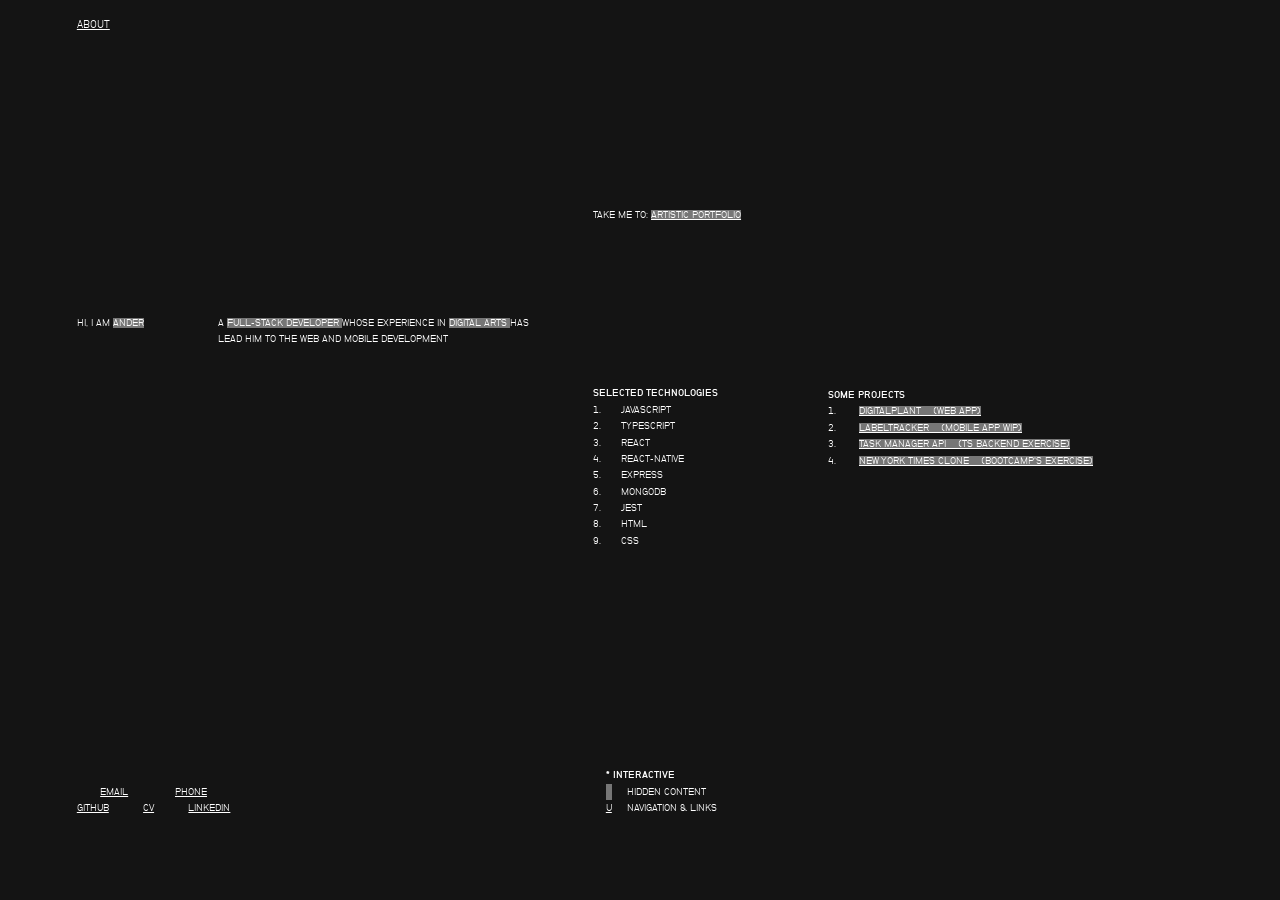
==== index.html @ 5b93cc66 "minorFix" ====
<!DOCTYPE html>
<html lang="en">

<head>
    <meta charset="UTF-8">
    <meta name="viewport" content="width=device-width, height=device-height, initial-scale=1.0">
    <meta name="description"
        content="Ander Vallejo Larre's portfolio showcasing full-stack web and mobile development projects, skills, and contact details.">
    <meta name="keywords"
        content="Ander Vallejo Larre, full-stack developer, web developer, mobile developer, portfolio, JavaScript, React, Express, MongoDB">
    <meta name="author" content="Ander Vallejo Larre">
    <meta name="robots" content="index, follow">
    <meta property="og:title" content="Ander Vallejo Larre | Full-Stack Developer Portfolio">
    <meta property="og:description"
        content="Explore Ander Vallejo Larre's portfolio, projects, and experience in web and mobile development.">
    <meta property="og:type" content="website">
    <meta property="og:locale" content="en_US">
    <meta name="twitter:card" content="summary_large_image">
    <meta name="twitter:title" content="Ander Vallejo Larre | Full-Stack Developer Portfolio">
    <meta name="twitter:description"
        content="Explore Ander Vallejo Larre's portfolio, projects, and experience in web and mobile development.">
    <title>Ander Vallejo Larre | Full-Stack Developer</title>
    <link rel="stylesheet" href="styles.css">
</head>

<body>
    <nav>
        <a href="./about.html">ABOUT</a>
    </nav>

    <main>
        <section>
            <p>HI, I AM <span class="hover1">ANDER<img src="./images/VFront1.jpg" alt="profile-pic"
                        class="profilePic"></span></p>

        </section>
        <section>
            <p class="rootLine">A <span class="hover2">FULL-STACK DEVELOPER<svg class="l-shape" viewBox="0 0 120 80"
                        fill="none" xmlns="http://www.w3.org/2000/svg">
                        <line x1="0" y1="0" x2="0" y2="15" stroke="currentColor" stroke-width="2" />
                        <line x1="0" y1="15" x2="160" y2="15" stroke="currentColor" stroke-width="1" />
                    </svg>
                    <svg class="straight" viewBox="0 0 60 40" fill="none" xmlns="http://www.w3.org/2000/svg">
                        <line x1="0" y1="0" x2="13" y2="0" stroke="currentColor" stroke-width="1" />
                    </svg>
                    <svg class="straightDown" viewBox="0 0 40 40" fill="none" xmlns="http://www.w3.org/2000/svg">
                        <line x1="0" y1="0" x2="0" y2="8" stroke="currentColor" stroke-width="1" />
                    </svg>
                    <svg class="straightDown2" viewBox="0 0 40 40" fill="none" xmlns="http://www.w3.org/2000/svg">
                        <line x1="0" y1="0" x2="0" y2="10" stroke="currentColor" stroke-width="1" />
                    </svg>
                </span> WHOSE EXPERIENCE IN
                <span class="hover3">DIGITAL ARTS<svg class="l-shape2" viewBox="0 0 60 40" fill="none"
                        xmlns="http://www.w3.org/2000/svg">
                        <line x1="0" y1="0" x2="40" y2="0" stroke="currentColor" stroke-width="2" />
                        <line x1="0" y1="0" x2="0" y2="20" stroke="currentColor" stroke-width="2" />
                    </svg>
                    <svg class="straightDown3" viewBox="0 0 40 40" fill="none" xmlns="http://www.w3.org/2000/svg">
                        <line x1="0" y1="0" x2="0" y2="20" stroke="currentColor" stroke-width="1" />
                    </svg></span> HAS LEAD HIM TO THE WEB AND MOBILE DEVELOPMENT
            </p>
        </section>
        <section class="underAbove">
            <div class="aboveRootLine">
                <p class="hover4">TAKE ME TO:&nbsp</p><a href="https://www.andervallejolarre.com/" target="_blank"><span
                        class="hover4">
                        ARTISTIC PORTFOLIO<img src="./images/artist_portfolio.png" alt="artist-portfolio"
                            class="artPortPic"></span></a>
            </div>
            <ol class="underRootLine">
                <h4>SELECTED TECHNOLOGIES</h4>
                <li>JAVASCRIPT</li>
                <li>TYPESCRIPT</li>
                <li>REACT</li>
                <li>REACT-NATIVE</li>
                <li>EXPRESS</li>
                <li>MONGODB</li>
                <li>JEST</li>
                <li>HTML</li>
                <li>CSS</li>
            </ol>
        </section>
        <section>
            <ol class="secondUnderRootLine">
                <h4>SOME PROJECTS</h4>
                <li class="projectList">
                    <a href="https://whenplantssing.com" target="_blank">
                        <span class="hover5">DIGITALPLANT &nbsp&nbsp (WEB APP)<img
                                src="./images/DigitalPlant_screen.png" alt="web-app" class="projectPic"></span></a>
                </li>
                <li class="projectList">
                    <a href="https://github.com/andervallejolarre/mobile_app_project" target="_blank">
                        <span class="hover6">LABELTRACKER &nbsp&nbsp (MOBILE APP WIP)<img src="./images/Mobile-app.png"
                                alt="mobile-app" class="projectPic2"></span></a>

                </li>
                <li class="projectList">
                    <a href="https://github.com/andervallejolarre/task_manager_api" target="_blank">
                        <span class="hover7">TASK MANAGER API &nbsp&nbsp (TS BACKEND EXERCISE)<img src="./images/task_manager_api.png"
                                alt="api" class="projectPic3"></span></a>

                </li>
                <li class="projectList">
                    <a href="https://github.com/andervallejolarre/04_ny_times" target="_blank">
                        <span class="hover8">NEW YORK TIMES CLONE &nbsp&nbsp (BOOTCAMP'S EXERCISE)<img
                                src="./images/ny_times.png" alt="front-end-exercise" class="projectPic4"></span></a>
                </li>
            </ol>
        </section>
    </main>

    <footer>
        <section>
            <div class="footLinks">
                <a href="mailto:ander.vallejo.larre@gmail.com" target="_blank">EMAIL</a>
                <a href="tel:+34671788030">PHONE</a>
            </div>
            <div class="footLinks">
                <a href="https://github.com/andervallejolarre" target="_blank">GITHUB</a>
                <a href="./cv.html">CV</a>
                <a href="https://www.linkedin.com/in/ander-vallejo-larre-74938b141/" target="_blank">LINKEDIN</a>
            </div>
        </section>
        <ul>
            <h4>* INTERACTIVE</h4>
            <li class="interactive">
                <span>&nbsp&nbsp</span>
                <p>HIDDEN CONTENT</p>
            </li>
            <li class="interactive">
                <p><u>U</u></p>
                <p>NAVIGATION & LINKS</p>
            </li>
        </ul>

    </footer>
</body>

</html>
---- styles.css ----
/* ###################### FONT FACES ###################### */
@font-face {
    font-family: 'NB Grotesk';
    src: url('./fonts/NBGrotesk-45Mager.ttf') format('truetype');
    font-weight: 300;
    font-style: normal;
}

@font-face {
    font-family: 'NB Grotesk';
    src: url('./fonts/NBGrotesk-45RMager.ttf') format('truetype');
    font-weight: 300;
    font-style: italic;
}

@font-face {
    font-family: 'NB Grotesk';
    src: url('./fonts/NBGrotesk-55Normal.ttf') format('truetype');
    font-weight: 400;
    font-style: normal;
}

@font-face {
    font-family: 'NB Grotesk';
    src: url('./fonts/NBGrotesk-55RNormal.ttf') format('truetype');
    font-weight: 400;
    font-style: italic;
}

@font-face {
    font-family: 'NB Grotesk';
    src: url('./fonts/NBGrotesk-65Halbfett.ttf') format('truetype');
    font-weight: 600;
    font-style: normal;
}

@font-face {
    font-family: 'NB Grotesk';
    src: url('./fonts/NBGrotesk-65RHalbfett.ttf') format('truetype');
    font-weight: 600;
    font-style: italic;
}

@font-face {
    font-family: 'NB Grotesk';
    src: url('./fonts/NBGrotesk-75Fett.ttf') format('truetype');
    font-weight: 700;
    font-style: normal;
}

@font-face {
    font-family: 'NB Grotesk';
    src: url('./fonts/NBGrotesk-75RFett.ttf') format('truetype');
    font-weight: 700;
    font-style: italic;
}

/* ###################### GLOBAL STYLES ######################### */
* {
    margin: 0;
    padding: 0;
    box-sizing: border-box;
}

body {
    font-family: 'NB Grotesk', sans-serif;
    font-size: clamp(0.5rem, 0.8vw, 0.9rem);
    line-height: 1.6;
    background-color: rgb(20, 20, 20);
    color: white;

    ul,
    ol {
        list-style-position: inside;
    }

    a {
        color: #fff;
        font-weight: 500;
        transition: color 0.3s ease;
    }

    a:hover {
        color: rgb(118, 118, 118);
    }

    span {
        background-color: rgb(118, 118, 118);
        text-decoration: none;
    }

    span:hover {
        background-color: rgb(225, 225, 225);
        color: rgb(20, 20, 20);
        transition: color 0.3s ease;
    }
}

/* ###################### NAVIGATION ######################### */
nav {
    background-color: rgb(20, 20, 20);
    padding: 1rem 0;
    margin-left: 6%;
    position: sticky;
    top: 0;
    z-index: 100;
    max-height: 5vh;

    a {
        font-size: clamp(0.7rem, 0.8vw, 1.2rem);
    }
}

/* ###################### GLOBAL MAIN ###################### */
main {
    height: 78vh;
    max-width: 1440px;
    margin: 0 6%;
    display: grid;
    grid-template-columns: 3fr 8fr 5fr 8fr;

    /* ###################### HOME ######################### */

    .hover1 {
        position: relative;
    }

    .profilePic {
        display: none;
        position: absolute;
        top: 10vh;
        width: 450%;
    }

    .hover1:hover .profilePic {
        display: block;
    }

    section {
        height: 78vh;

        p {
            position: relative;
            top: 30vh;
        }

        .hover2 {
            position: relative;
        }

        .l-shape {
            display: none;
            position: absolute;
            top: 8vh;
            left: 8vw;
            width: 150%;
        }

        .hover2:hover .l-shape {
            display: block;
            color: #fff;
        }

        .straight {
            display: none;
            position: absolute;
            top: 12vh;
            left: 42vw;
            width: 150%;
        }

        .hover2:hover .straight {
            display: block;
            color: #fff;
        }

        .straightDown,
        .straightDown2,
        .straightDown3 {
            display: none;
            position: absolute;
            top: 35vh;
            left: 51vw;
            width: 120%;
        }

        .hover3 {
            position: relative;
        }

        .l-shape2 {
            display: none;
            position: absolute;
            top: -11vh;
            left: 1vw;
            width: 150%;
        }

        .hover3:hover .l-shape2 {
            display: block;
            color: #fff;
        }

        li {
            display: flex;
            gap: 20px;
            counter-increment: my-counter;
        }

        li::before {
            content: counter(my-counter) ".";
            flex-shrink: 0;
        }

        .rootLine {
            padding-right: 10%;
        }

        .aboveRootLine {
            position: relative;
            top: 18vh;
            display: flex;

            p {
                position: relative;
                top: auto;
            }
        }

        .underRootLine {
            position: relative;
            top: 36vh;
        }

        .secondUnderRootLine {
            position: relative;
            top: 38vh;
        }

        .hover4,
        .hover5,
        .hover6,
        .hover7,
        .hover8 {
            position: relative;
        }

        .artPortPic {
            display: none;
            position: absolute;
            width: 300%;
            top: -20vh;
            right: -30vw;
        }

        .hover4:hover .artPortPic {
            display: block;
        }

        .projectPic {
            display: none;
            position: absolute;
            top: 14vh;
            width: 250%;
            right: -16vw;
        }

        .hover5:hover .projectPic {
            display: block;
        }

        .projectPic2 {
            display: none;
            position: absolute;
            top: 8vh;
            width: 250%;
            right: -16vw;
        }

        .hover6:hover .projectPic2 {
            display: block;
        }

        .projectPic3 {
            display: none;
            position: absolute;
            top: 8vh;
            width: 200%;
            right: -12vw;
        }

        .hover7:hover .projectPic3 {
            display: block;
        }

        .projectPic4 {
            display: none;
            position: absolute;
            top: 7vh;
            width: 130%;
            right: -5vw;
        }

        .hover8:hover .projectPic4 {
            display: block;
        }

        .projectList {
            display: grid;
            grid-template-columns: 1fr 11fr;
            gap: 0px;
        }
    }
}

/* ###################### FOOTER ###################### */

footer {
    background-color: rgb(20, 20, 20);
    color: white;
    text-align: start;
    align-items: end;
    justify-content: space-between;
    margin: 2em 44% 1em 6%;
    max-height: 17vh;
    display: flex;

    .footLinks {
        width: 12vw;
        display: flex;
        justify-content: space-between;
    }

    .footLinks:first-child {
        justify-content: space-around;
    }

    ul {
        list-style: none;

        .interactive {
            display: flex;
            gap: 15px;
        }
    }
}

/* ###################### ABOUT ######################### */

.aboutPage {
    height: 78vh;
    max-width: 1440px;
    margin: 0 6%;
    display: grid;
    grid-template-columns: 1fr 1fr;

    section {
        display: grid;
        grid-template-columns: 3fr 9fr;
        gap: 2vh;

        h2 {
            margin-top: 2em;
        }

        h3 {
            margin: 0 0 2em 1em;
        }


        li {
            display: flex;
            gap: 10px;
            counter-increment: none;
        }

        li::before {
            content: "—";
            flex-shrink: 0;
        }

        p {
            position: static;
            top: auto;
            margin-bottom: 1em;
            padding-right: 2em;
        }
    }

    .background {
        border-left: 1px solid grey;
        padding-left: 2em;
    }

    .stack-container {
        display: flex;
        flex-wrap: wrap;
        gap: 2vw;

        span {
            background-color: transparent;
        }

        span:hover {
            background-color: transparent;
            color: inherit;
            transition: none;
        }
    }

    .primary {
        /* your strongest style — bigger, brighter */
        font-weight: 700;
        font-size: small;
    }

    .secondary {
        /* medium weight */
        font-size: 110%;
        text-decoration: none;
    }
}

.tech {
    margin: 2em 38% 1em 6%;
}

/* ###################### CV ######################### */

.cvBody {
    background-color: rgb(20, 20, 20);

    nav {
        display: flex;
        justify-content: space-between;
        margin-right: 10%;

        div {
            a {
                margin-right: 3em;
            }
        }
    }

    p {
        position: static;
    }

    section {
        height: auto;

    }
}

nav .printButton {
    background-color: rgb(118, 118, 118);
    border: 0;
    color: inherit;
    font: inherit;
    cursor: pointer;
}

main.cvPage {
    height: auto;
    max-width: 1440px;
    margin: 0 6% 4rem;
    display: block;
}

.cvIntro {
    display: grid;
    gap: 1.5rem;
    padding: 2rem 0 1.5rem;
    border-bottom: 1px solid rgba(255, 255, 255, 0.18);
}

.cvIntro h1 {
    font-size: clamp(1.5rem, 4vw, 3.2rem);
    line-height: 0.95;
    max-width: 14ch;
}

.eyebrow {
    letter-spacing: 0.2em;
    text-transform: uppercase;
    opacity: 0.7;
}

.lead {
    max-width: 80ch;
    font-size: clamp(1rem, 1.2vw, 1.2rem);
}

.cvMeta {
    display: flex;
    flex-wrap: wrap;
    gap: 1rem 2rem;
}

.cvGrid {
    display: grid;
    grid-template-columns: repeat(2, minmax(0, 1fr));
    gap: 1.5rem;
    padding-top: 1.5rem;
}

article {
    border: 1px solid rgba(255, 255, 255, 0.15);
    padding: 1.25rem;
    min-height: 100%;
    font-size: clamp(0.6rem, 1vw, 1rem);

    p:last-child {
        margin-top: 1em;
    }
}

article h2 {
    margin-bottom: 1rem;
    letter-spacing: 0.12em;
    text-transform: uppercase;
}

article h3 {
    margin-bottom: 0.35rem;
}

.cvItem+.cvItem {
    margin-top: 1rem;
}

.languageList {
    display: block;
    gap: 0.5rem 1rem;
    font-size: clamp(0.8rem, 1vw, 1rem);
    list-style: none;

    li {
        display: grid;
        grid-template-columns: 3fr 6fr 3fr;
        justify-content: space-between;
        margin-bottom: 2em;
        justify-items: center;
        align-items: center;

        .bar {
            -webkit-appearance: none;
            appearance: none;
            width: 100%;
            height: 0.5rem;
            border: 0;
            border-radius: 999px;
            overflow: hidden;
            background-color: rgb(118, 118, 118);
            accent-color: white;
        }

        .bar::-webkit-progress-bar {
            background-color: rgb(118, 118, 118);
            border-radius: 999px;
        }

        .bar::-webkit-progress-value {
            background-color: white;
            border-radius: 999px;
        }

        .bar::-moz-progress-bar {
            background-color: white;
            border-radius: 999px;
        }
    }
}

.languageList li::before {
    content: none;
    margin-right: 0.5rem;
}

.skillList {
    margin: 2rem;
    display: grid;
    grid-template-columns: 1fr 1fr;
    gap: 1rem 1rem;
    font-size: clamp(0.8rem, 1vw, 1rem);
    list-style: none;
}

.skillList li::before {
    content: "—";
    margin-right: 0.5rem;
}

.jobs {
    grid-column: 1 / -1;
}

.hobbies {
    grid-column: 1 / -1;
}

.hobbyList {
    display: flex;
    gap: 0.5rem 1rem;
    font-size: clamp(0.8rem, 1vw, 1rem);
    list-style: none;
    justify-content: space-between;
    text-transform: uppercase;
}

.hobbyList li::before {
    content: none;
    margin-right: 0.5rem;
}

/* ###################### MEDIA QUERIES ######################*/

/* ######################## TABLETS ##########################*/

@media (max-width: 890px) {

    /* HOME */

    body {
        font-size: clamp(0.5rem, 1.4vw, 1rem);

    }

    nav {
        margin-left: 3%;

        a {
            font-size: clamp(0.7rem, 1.4vw, 1rem);
        }
    }

    main {
        height: 80vh;
        margin: 0 3%;
        display: grid;
        grid-template-columns: 3fr 8fr 5fr;

        .profilePic {
            top: 10vh;
            width: 500%;
        }

        section {
            height: 40vh;

            p {
                top: 15vh;
            }

            .aboveRootLine {
                top: 8vh;
            }

            .underRootLine {
                top: 25vh;
            }

            .l-shape {
                top: 12vh;
                left: 12vw;
            }

            .hover2:hover .straight {
                display: none;
            }

            .straightDown {
                top: 36vh;
                left: 51vw;
            }

            .hover2:hover .straightDown {
                display: block;
                color: #fff;
            }

            .l-shape2 {
                top: -6vh;
                left: 4vw;
                width: 100%;
            }

            .hover4 {
                text-decoration: none;
                color: #fff;
                font-weight: 500;
                transition: color 0.3s ease;
                background-color: transparent;
            }

            .hover4:hover .artPortPic {
                display: none;
            }

            .projectPic {
                top: -10vh;
                right: 25vw;
                width: 240%;
            }

            .projectPic2 {
                top: -15vh;
                right: 27vw;
                width: 200%;
            }

            .projectPic3 {
                top: -15vh;
                right: 18vw;
                width: 540%;
            }
        }

        section:last-child {
            grid-column: 3/4;
            grid-row: 2;
            top: 0vh;

            .secondUnderRootLine {
                top: 20vh;
            }
        }
    }

    footer {
        margin: 2em 17% 1em 6%;

        .footLinks {
            width: 24vw;
        }
    }

    /* ABOUT */

    .aboutPage {
        margin: 0 3%;
        display: block;
        height: 100%;

        section {
            height: auto;
            grid-template-columns: 3fr 8fr;
            margin-bottom: 3em;

            h3 {
                margin: 0 0 2em 0;
            }

            p {
                padding-right: 3em;
            }
        }

        .background {
            border-left: none;
            padding-left: 0;
        }

        .stack-container {
            padding-right: 3em;
        }
    }

    .tech {
        margin: 4em 28% 1em 3%;
    }

    /* CV */

    .cbBody {
        main.cvPage {
            margin: 0 3% 3rem;
        }

        .profile {
            grid-column: 1 / -1;
        }

        .languages {
            grid-column: 1;
            grid-row: 4;
        }

        .education {
            grid-column: 1 / -1;
            grid-row: 2;
        }

        .skills {
            grid-column: 2;
            grid-row: 4;

            .skillList {
                grid-template-columns: 1fr;
                gap: 0.5rem 1rem;
            }
        }

        .jobs {
            grid-column: 1 / -1;
            grid-row: 3;
        }

        .hobbies {
            grid-column: 1 / -1;
        }
    }
}

/* ######################## MOBILE ##########################*/

@media (max-width: 580px) {

    /* HOME */

    body {
        font-size: clamp(0.5rem, 2.6vw, 1.2rem);
    }

    nav {
        margin-left: 6%;

        a {
            font-size: clamp(0.7rem, 2.6vw, 1.2rem);
        }
    }

    main {
        height: auto;
        margin: 0 7%;
        display: block;

        section {
            display: block;
            height: 35vh;

            p {
                display: inline-block;
                top: auto;
            }

            .hover2:hover .l-shape {
                display: none;
            }

            .hover2:hover .straight {
                display: none;
            }

            .straightDown {
                top: 15vh;
                left: 10vw;
                width: 180%;
            }

            .straightDown2 {
                display: none;
                top: 67vh;
                left: 9vw;
                width: 120%;
            }

            .hover2:hover .straightDown {
                display: block;
                color: #fff;
            }

            .hover2:hover .straightDown2 {
                display: block;
                color: #fff;
            }

            .hover3:hover .l-shape2 {
                display: none;
            }

            .straightDown3 {
                top: 15vh;
                left: 5vw;
                width: 180%;
            }

            .hover3:hover .straightDown3 {
                display: block;
                color: #fff;
            }

            .hover4 {
                text-decoration: none;
                color: #fff;
                font-weight: 500;
                transition: color 0.3s ease;
                background-color: transparent;
            }

            .hover4:hover .artPortPic {
                display: none;
            }
        }

        section:first-child {
            display: flex;
            height: 50vh;

            p {
                display: static;
                top: 10vh;
            }

            .hover1 {
                position: relative;
            }

            .profilePic {
                display: none;
                position: absolute;
                top: -10vh;
                width: 45vw;
                margin-left: 15vw;
            }

            .hover1:hover .profilePic {
                display: inline-block;
            }
        }

        .underAbove {
            display: grid;
            grid-template-columns: 1fr 1fr;

            .aboveRootLine {
                grid-column: 2;
                grid-row: 1;
                display: inline-block;
                top: auto;
            }

            .underRootLine {
                grid-column: 1;
                grid-row: 1;
                display: inline-block;
                top: auto;
            }
        }

        section:last-child {
            height: 72vh;
            margin-top: 10vh;

            .secondUnderRootLine {
                top: auto;

                .projectList {
                    grid-template-columns: 1fr 6fr 5fr;
                }

                .projectPic {
                    position: absolute;
                    top: 15vh;
                    right: -47vw;
                    width: 85vw;
                }

                .projectPic2 {
                    position: absolute;
                    top: 10vh;
                    right: -41vw;
                    width: 85vw;
                }

                .projectPic3 {
                    position: absolute;
                    top: 8vh;
                    right: -49vw;
                    width: 85vw;
                }
            }
        }
    }

    footer {
        margin: 2em 10% 3em 7%;

        .footLinks {
            width: 35vw;
        }

    }

    /* ABOUT */

    .aboutPage {
        margin: 0 3%;
        display: block;
        height: 100%;

        section:first-child {
            height: auto;
            display: grid;
            grid-template-columns: 3fr 8fr;
        }

        section {
            height: auto;
            display: grid;
            grid-template-columns: 3fr 8fr;
            margin-bottom: 3em;

            h3 {
                margin: 0 0 2em 0;
            }

            p {
                padding-right: 1em;
            }
        }

        section:last-child {
            height: auto;
        }

        .background {
            border-left: none;
            padding-left: 0;
        }

        .stack-container {
            padding-right: 1em;
        }
    }

    .tech {
        margin: 4em 8% 3em 3%;
    }

    /* CV */

    .cvBody {
        .cvPage {
            padding-bottom: 2rem;

            .cvIntro {
                display: grid;
            }

            .cvGrid {
                grid-template-columns: 1fr;
                width: 100%;
                min-width: 0;
                gap: 1rem;

                article {
                    min-height: auto;
                    min-width: 0;
                    width: 100%;
                    font-size: clamp(0.7rem, 3vw, 1rem);
                    overflow-wrap: anywhere;
                    word-break: break-word;

                    p,
                    li,
                    h2,
                    h3 {
                        overflow-wrap: anywhere;
                        word-break: break-word;
                    }
                }

                .languages {
                    grid-row: 5;

                    .languageList {
                        margin: 0;

                        li {
                            grid-template-columns: minmax(0, 1fr);
                            justify-items: start;
                            gap: 0.5rem;
                            text-align: left;

                            .bar {
                                width: 100%;
                            }
                        }
                    }
                }

                .education {
                    grid-row: 2;
                }

                .skills {
                    grid-column: 1;
                    grid-row: 4;

                    .skillList {
                        margin: 0;
                        grid-template-columns: 1fr;
                        gap: 0.35rem 0;
                    }

                    .skillList li {
                        min-width: 0;
                    }
                }

                .jobs {
                    grid-row: 3;
                }

                .hobbies {
                    grid-row: 6;

                    .hobbyList {
                        margin: 0;
                        flex-wrap: wrap;
                        justify-content: flex-start;
                        gap: 0.5rem 1rem;
                    }
                }
            }
        }
    }
}

/* ######################## PRINT CV ##########################*/

@media print {
    @page {
        margin: 10mm;
    }

    * {
        -webkit-print-color-adjust: exact;
        print-color-adjust: exact;
    }

    body,
    .cvBody {
        background: #fff !important;
        color: #000 !important;
        font-size: 10pt;
        line-height: 1.35;
    }

    nav,
    .printButton {
        display: none !important;
    }

    main.cvPage {
        margin: 3em;
        max-width: none;
    }

    .cvIntro {
        padding: 0 0 8pt;
        margin-bottom: 8pt;
        gap: 0.35rem;
        border-bottom: 1px solid #111;
    }

    .cvIntro h1 {
        max-width: none;
        font-size: 18pt;
        line-height: 1;
    }

    .lead {
        max-width: none;
        font-size: 10.5pt;
    }

    .cvMeta {
        gap: 0.25rem 0.9rem;
        font-size: 9pt;
    }

    .cvGrid {
        display: grid;
        grid-template-columns: repeat(2, minmax(0, 1fr));
        gap: 0.9rem;
        padding-top: 0.85rem;
    }

    .cvGrid article {
        border: 1px solid #ccc;
        padding: 8pt 9pt;
        min-height: auto;
        break-inside: avoid;
        page-break-inside: avoid;
        font-size: 9.5pt;
    }

    .cvGrid article h2 {
        margin-bottom: 0.6rem;
        font-size: 9.5pt;
    }

    .cvGrid article h3 {
        font-size: 9.5pt;
    }

    .profile,
    .education,
    .jobs,
    .hobbies {
        grid-column: 1 / -1;
    }

    .languages {
        grid-column: 1;
    }

    .skills {
        grid-column: 2;
    }

    .cvGrid .skills .skillList {
        margin: 0;
        grid-template-columns: 1fr;
        gap: 0.25rem 0;
    }

    .cvGrid .languages .languageList {
        margin: 0;
    }

    .cvGrid .languages .languageList li {
        grid-template-columns: 3fr 6fr 3fr;
        gap: 0.5rem;
        margin-bottom: 0.6rem;
        justify-items: center;
        font-size: 9.5pt;
    }

    .cvGrid .languages .languageList .bar {
        height: 0.4rem;
    }

    .cvGrid .hobbies .hobbyList {
        margin: 0;
        flex-wrap: wrap;
        justify-content: flex-start;
        gap: 0.35rem 0.9rem;
        text-transform: none;
    }

    a {
        color: inherit !important;
        text-decoration: none;
    }
}
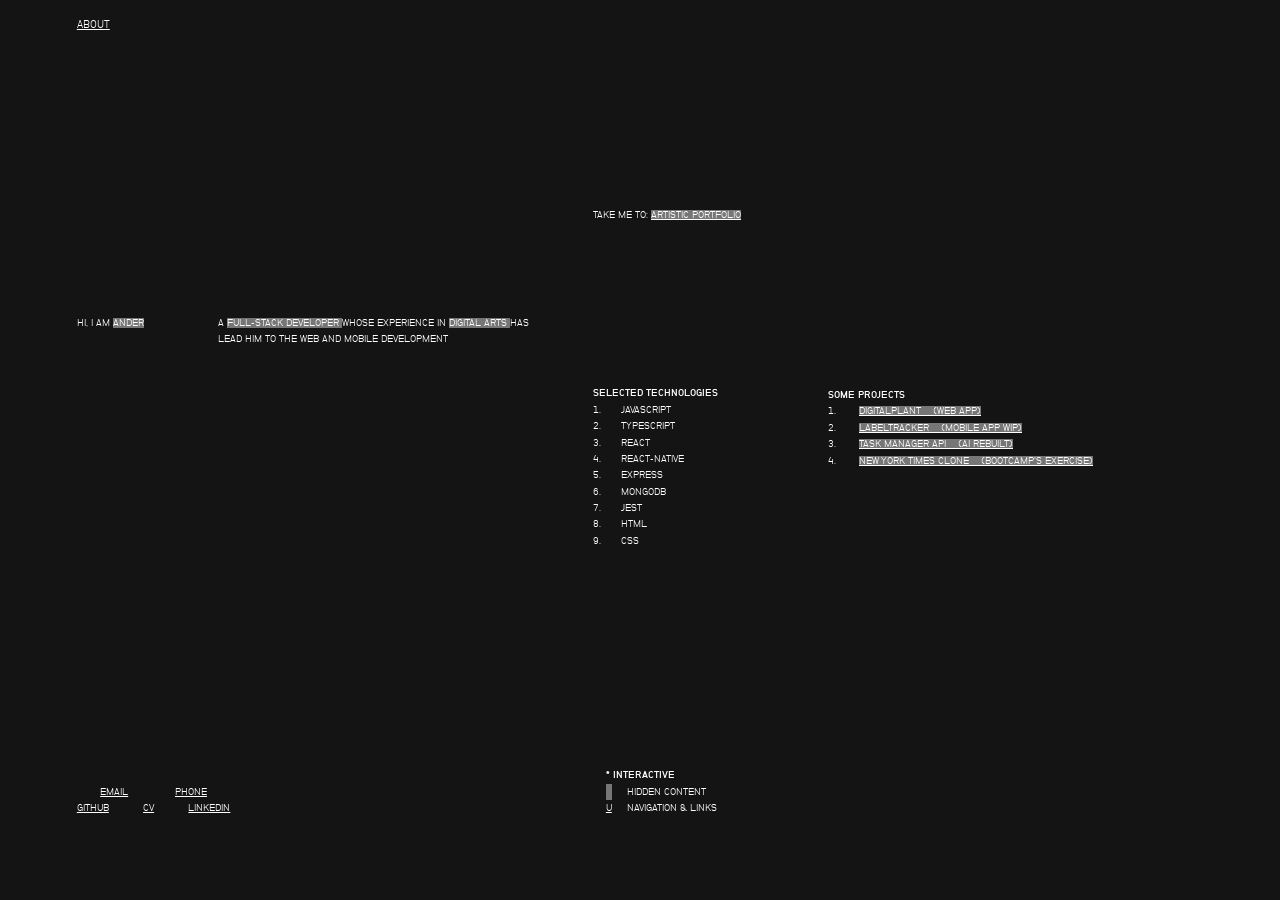
==== commit 7f49ad72: "addedAI" ====
--- a/index.html
+++ b/index.html
@@ -84,7 +84,7 @@
             <ol class="secondUnderRootLine">
                 <h4>SOME PROJECTS</h4>
                 <li class="projectList">
-                    <a href="https://whenplantssing.com" target="_blank">
+                    <a href="./project1.html">
                         <span class="hover5">DIGITALPLANT &nbsp&nbsp (WEB APP)<img
                                 src="./images/DigitalPlant_screen.png" alt="web-app" class="projectPic"></span></a>
                 </li>
@@ -95,8 +95,8 @@
 
                 </li>
                 <li class="projectList">
-                    <a href="https://github.com/andervallejolarre/task_manager_api" target="_blank">
-                        <span class="hover7">TASK MANAGER API &nbsp&nbsp (TS BACKEND EXERCISE)<img src="./images/task_manager_api.png"
+                    <a href="https://github.com/andervallejolarre/task_manager_api_ai" target="_blank">
+                        <span class="hover7">TASK MANAGER API &nbsp&nbsp (AI REBUILT)<img src="./images/task_manager_api.png"
                                 alt="api" class="projectPic3"></span></a>
 
                 </li>
--- a/styles.css
+++ b/styles.css
@@ -613,6 +613,236 @@
     margin-right: 0.5rem;
 }
 
+/* ###################### PROJECT 1 PAGE ###################### */
+.project1Page {
+    font-size: clamp(0.85rem, 1vw, 1.05rem);
+    display: flex;
+    flex-direction: column;
+    align-items: center;
+
+    nav {
+        display: block;
+        width: 100%;
+
+        a {
+            margin-right: 3em;
+        }
+    }
+
+    main {
+        height: 100%;
+        display: block;
+        min-height: auto;
+        justify-content: center;
+        padding: 2rem 6% 4rem;
+        margin: 0;
+    }
+
+    section {
+        display: block;
+    }
+
+    h3 {
+        margin: 1.5rem 0 0.75rem 0;
+        font-size: clamp(1rem, 1.3vw, 1.3rem);
+        text-transform: uppercase;
+        font-weight: 400;
+        font-size: small;
+    }
+
+    p {
+        position: relative;
+        top: auto;
+        margin: 0 0 1rem 0;
+        padding: 0;
+    }
+
+    li {
+        display: block;
+    }
+
+    .header {
+        display: flex;
+        flex-direction: row;
+        justify-content: space-between;
+    }
+
+    footer {
+        width: 100%;
+        margin: 0 0 2em 0;
+        display: flex;
+        flex-direction: row;
+        justify-content: space-around;
+    }
+
+    .introProject1 {
+        margin-bottom: 5em;
+        height: fit-content;
+
+        ul {
+            margin-bottom: 1em;
+
+            li::before {
+                content: "•";
+                /* bullet point real */
+                margin-right: 8px;
+                color: inherit;
+            }
+        }
+
+        .mainImg {
+            margin: 1em 15%;
+            border: 2px solid white;
+            border-radius: 3%;
+            padding: 10px;
+
+        }
+
+
+        .macroArch {
+            display: grid;
+            grid-template-columns: repeat(5, 1fr);
+            grid-template-rows: 3;
+            /*flex-wrap: wrap !important;*/
+            align-items: center;
+            justify-content: center;
+            gap: 1rem;
+            margin: 2rem 0;
+
+            div {
+                display: flex;
+                align-items: center;
+            }
+
+            .line1Pr {
+                grid-row: 3;
+                align-self: center;
+                justify-self: center;
+                text-align: center;
+                margin-bottom: 0;
+                font-size: clamp(0.9rem, 1.4vw, 1.2rem);
+                font-weight: 700;
+            }
+
+            .line1Sec,
+            .line2Sec {
+                margin-bottom: 0;
+            }
+
+            .rowPr {
+                display: grid;
+                grid-template-columns: 1fr 2fr 1fr;
+                grid-row: 3;
+                text-align: center;
+            }
+
+            .rowSec {
+                height: 80%;
+                display: grid;
+                grid-template-rows: repeat(3, 1fr);
+                grid-row: 2;
+                grid-column: 3;
+                justify-content: center;
+                text-align: center;
+            }
+
+            .line2Pr {
+                grid-row: 1;
+                grid-column: 3;
+                font-size: medium;
+                font-weight: 700;
+                text-align: center;
+            }
+        }
+    }
+}
+
+.bodyProject1 {
+    height: fit-content;
+
+    ul {
+        margin-bottom: 1em;
+
+        li::before {
+            content: "•";
+            /* bullet point real */
+            margin-right: 8px;
+            color: inherit;
+        }
+    }
+
+    .featureBreakdown {
+        display: grid;
+        grid-template-columns: 1fr 1fr;
+        gap: 2em;
+        ;
+
+        h2 {
+            grid-column: 1 / span 2;
+        }
+
+        img {
+            max-width: 100%;
+            align-self: center;
+            justify-self: center;
+            border: 2px solid white;
+            border-radius: 3%;
+            padding: 10px;
+        }
+
+        .authImg {
+            max-height: 500px;
+        }
+
+        .actionImg {
+            max-height: 500px;
+        }
+
+        .meters {
+            display: flex;
+            flex-direction: column;
+            gap: 4em;
+
+            .balanceMeter {
+                height: 45%;
+            }
+        }
+    }
+
+    table {
+        border: 1px solid rgb(118, 118, 118);
+        justify-self: center;
+        margin-bottom: 2em;
+
+        thead {
+            background-color: rgb(118, 118, 118);
+        }
+
+        th,
+        td {
+            border: 1px solid rgb(118, 118, 118);
+            padding: 8px 10px;
+        }
+    }
+
+    .arrowList li {
+        position: relative;
+        padding-left: 1.25rem;
+    }
+
+    .arrowList li::before {
+        content: "→";
+        position: absolute;
+        left: 0;
+        color: currentColor;
+    }
+}
+
+.conclusionProject1 {
+    margin-bottom: 5em;
+    height: fit-content;
+}
+
 /* ###################### MEDIA QUERIES ######################*/
 
 /* ######################## TABLETS ##########################*/
@@ -808,6 +1038,26 @@
 
         .hobbies {
             grid-column: 1 / -1;
+        }
+    }
+
+    /* Project1 */
+    .project1Page {
+        .introProject1 {
+            .macroArch {
+                font-size: clamp(0.7rem, 1.4vw, 1rem);
+
+                .line1Pr,
+                .line2Pr {
+                    font-size: clamp(0.7rem, 1.6vw, 1.2rem);
+                }
+
+                svg {
+                    width: 100%;
+                    height: 100%;
+                }
+
+            }
         }
     }
 }
@@ -1126,6 +1376,60 @@
             }
         }
     }
+
+    /* Project1 */
+    .project1Page {
+        main {
+            height: 100%;
+            display: block;
+        }
+
+        .introProject1 {
+            .macroArch {
+                grid-template-columns: repeat(3, 1fr);
+                grid-template-rows: 5fr;
+                font-size: clamp(0.7rem, 1.4vw, 1rem);
+
+                .line1Pr,
+                .rowPr {
+                    grid-column: 1;
+                    grid-row: auto;
+                    grid-template-columns: 1fr;
+                    grid-template-rows: 1fr 1fr 1fr;
+                }
+
+                .line2Pr {
+                    grid-column: 3;
+                    grid-row: 3;
+                    font-size: clamp(0.7rem, 1.6vw, 1.2rem);
+                }
+
+                .rowSec {
+                    grid-column: 2;
+                    grid-row: 3;
+                    display: flex;
+                    flex-direction: row-reverse;
+
+                }
+
+                svg {
+                    width: 100%;
+                    height: 100%;
+                    max-height: 5em;
+                    transform: rotate(90deg);
+                }
+
+                .line2Pr {
+                    margin-bottom: 0;
+                }
+
+            }
+        }
+
+        .bodyProject1 {
+            height: 100%;
+        }
+    }
 }
 
 /* ######################## PRINT CV ##########################*/
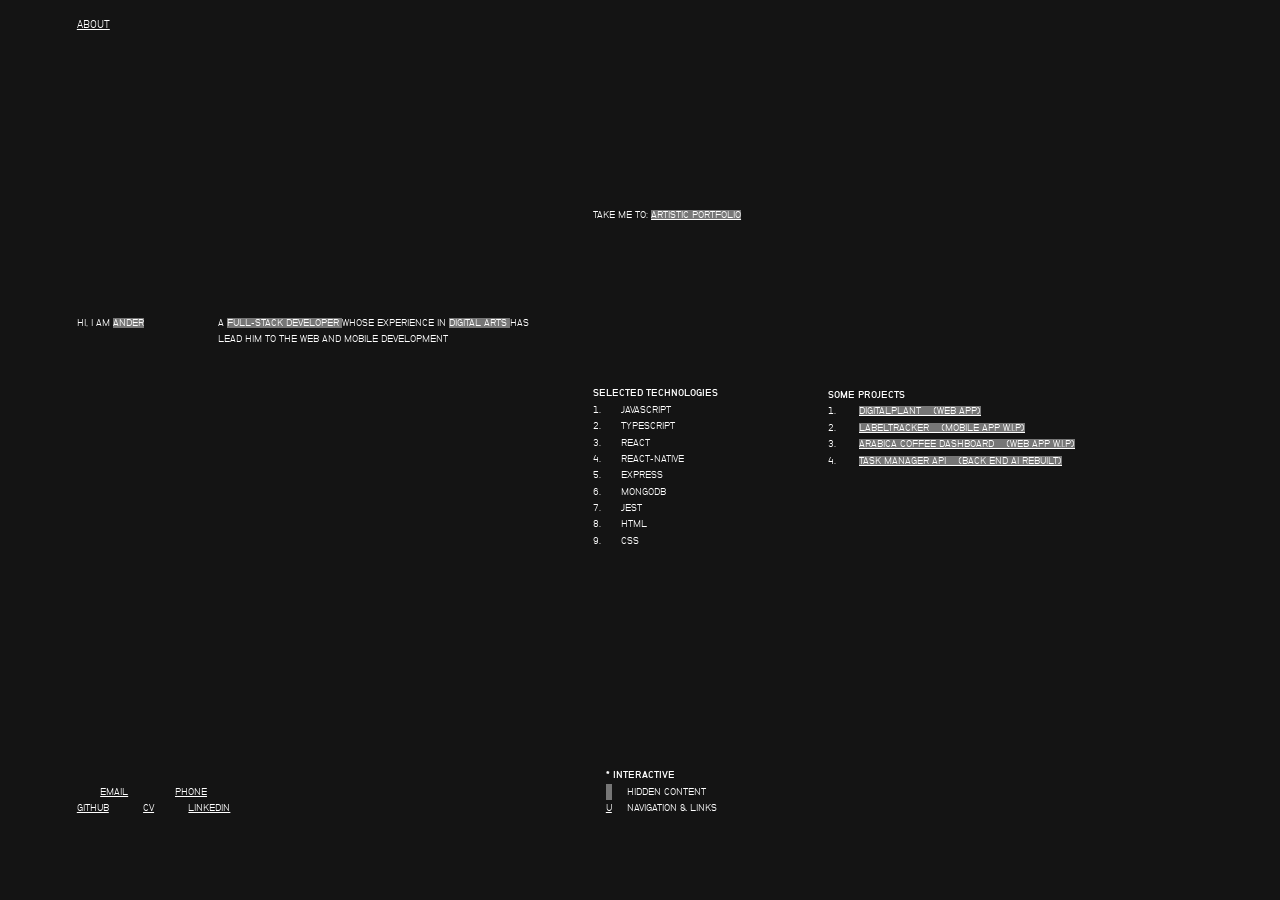
==== commit 20dc3bc6: "dashboard & tools  added" ====
--- a/index.html
+++ b/index.html
@@ -10,11 +10,13 @@
         content="Ander Vallejo Larre, full-stack developer, web developer, mobile developer, portfolio, JavaScript, React, Express, MongoDB">
     <meta name="author" content="Ander Vallejo Larre">
     <meta name="robots" content="index, follow">
+    <meta property="og:site_name" content="Ander Vallejo Larre | Full-Stack Developer Portfolio">
     <meta property="og:title" content="Ander Vallejo Larre | Full-Stack Developer Portfolio">
     <meta property="og:description"
         content="Explore Ander Vallejo Larre's portfolio, projects, and experience in web and mobile development.">
     <meta property="og:type" content="website">
     <meta property="og:locale" content="en_US">
+    <meta property="og:image" content="./images/og.image.png">
     <meta name="twitter:card" content="summary_large_image">
     <meta name="twitter:title" content="Ander Vallejo Larre | Full-Stack Developer Portfolio">
     <meta name="twitter:description"
@@ -30,7 +32,7 @@
 
     <main>
         <section>
-            <p>HI, I AM <span class="hover1">ANDER<img src="./images/VFront1.jpg" alt="profile-pic"
+            <p>HI, I AM <span class="hover1">ANDER<img src="./images/VFront2.png" alt="profile-pic"
                         class="profilePic"></span></p>
 
         </section>
@@ -90,20 +92,20 @@
                 </li>
                 <li class="projectList">
                     <a href="https://github.com/andervallejolarre/mobile_app_project" target="_blank">
-                        <span class="hover6">LABELTRACKER &nbsp&nbsp (MOBILE APP WIP)<img src="./images/Mobile-app.png"
+                        <span class="hover6">LABELTRACKER &nbsp&nbsp (MOBILE APP W.I.P)<img src="./images/Mobile-app.png"
                                 alt="mobile-app" class="projectPic2"></span></a>
 
                 </li>
                 <li class="projectList">
+                    <a href="https://github.com/andervallejolarre/arabica-coffee-dashboard" target="_blank">
+                        <span class="hover8">ARABICA COFFEE DASHBOARD &nbsp&nbsp (WEB APP W.I.P)<img
+                                src="./images/arabica-coffee-dashboard.png" alt="front-end-exercise" class="projectPic4"></span></a>
+                </li>
+                <li class="projectList">
                     <a href="https://github.com/andervallejolarre/task_manager_api_ai" target="_blank">
-                        <span class="hover7">TASK MANAGER API &nbsp&nbsp (AI REBUILT)<img src="./images/task_manager_api.png"
+                        <span class="hover7">TASK MANAGER API &nbsp&nbsp (BACK END AI REBUILT)<img src="./images/task_manager_api.png"
                                 alt="api" class="projectPic3"></span></a>
 
-                </li>
-                <li class="projectList">
-                    <a href="https://github.com/andervallejolarre/04_ny_times" target="_blank">
-                        <span class="hover8">NEW YORK TIMES CLONE &nbsp&nbsp (BOOTCAMP'S EXERCISE)<img
-                                src="./images/ny_times.png" alt="front-end-exercise" class="projectPic4"></span></a>
                 </li>
             </ol>
         </section>
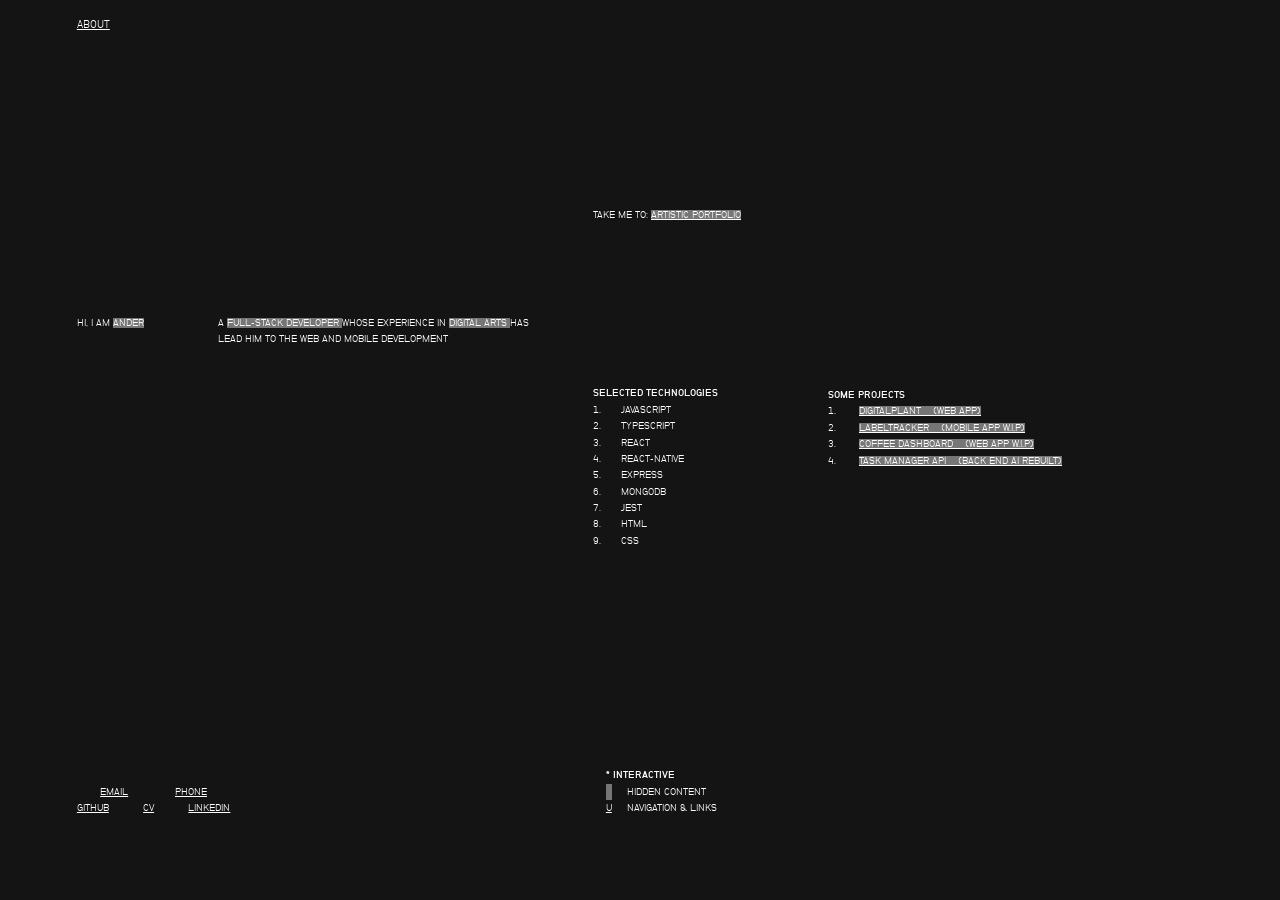
==== commit e036fc81: "img size" ====
--- a/index.html
+++ b/index.html
@@ -98,13 +98,13 @@
                 </li>
                 <li class="projectList">
                     <a href="https://github.com/andervallejolarre/arabica-coffee-dashboard" target="_blank">
-                        <span class="hover8">ARABICA COFFEE DASHBOARD &nbsp&nbsp (WEB APP W.I.P)<img
-                                src="./images/arabica-coffee-dashboard.png" alt="front-end-exercise" class="projectPic4"></span></a>
+                        <span class="hover7">COFFEE DASHBOARD &nbsp&nbsp (WEB APP W.I.P)<img
+                                src="./images/arabica-coffee-dashboard.png" alt="front-end-exercise" class="projectPic3"></span></a>
                 </li>
                 <li class="projectList">
                     <a href="https://github.com/andervallejolarre/task_manager_api_ai" target="_blank">
-                        <span class="hover7">TASK MANAGER API &nbsp&nbsp (BACK END AI REBUILT)<img src="./images/task_manager_api.png"
-                                alt="api" class="projectPic3"></span></a>
+                        <span class="hover8">TASK MANAGER API &nbsp&nbsp (BACK END AI REBUILT)<img src="./images/task_manager_api.png"
+                                alt="api" class="projectPic4"></span></a>
 
                 </li>
             </ol>
--- a/styles.css
+++ b/styles.css
@@ -273,7 +273,7 @@
             display: none;
             position: absolute;
             top: 8vh;
-            width: 250%;
+            width: 210%;
             right: -16vw;
         }
 
@@ -940,9 +940,15 @@
             }
 
             .projectPic3 {
-                top: -15vh;
-                right: 18vw;
-                width: 540%;
+                top: -14vh;
+                right: 32vw;
+                width: 170%;
+            }
+
+            .projectPic4 {
+                top: -14vh;
+                right: 14vw;
+                width: 680%;
             }
         }
 
